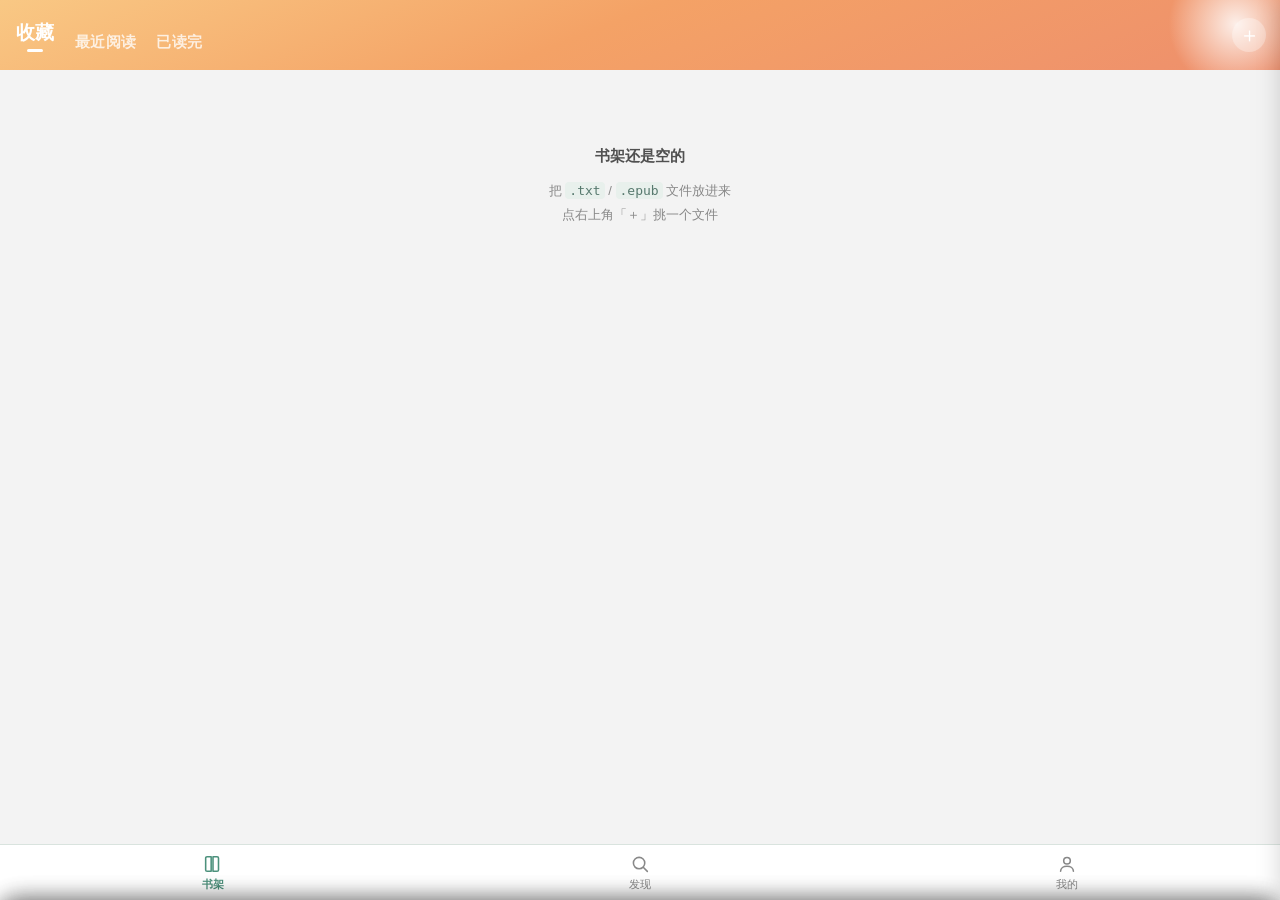
==== public/reader/index.html @ a2b7dff0 "feat(reader): 浮读回到小手机内部——阅读 App 直接嵌书架；壳 1.0.20 放行局域网语音" ====
<!doctype html>
<html lang="zh-CN" data-theme="jinjiang">
<head>
<meta charset="utf-8" />
<meta name="viewport" content="width=device-width, initial-scale=1, viewport-fit=cover, maximum-scale=1, user-scalable=no" />
<meta name="color-scheme" content="light dark" />
<title>浮读</title>
<link rel="stylesheet" href="reader.css" />
</head>
<body>
<div class="app" id="app">
  <!-- ══════ 书架 ══════ -->
  <section class="view" id="shelfView">
    <div class="hero">
      <div class="hero-sun"></div>
      <div class="hero-tabs" id="heroTabs">
        <button class="htab active" data-filter="all">收藏</button>
        <button class="htab" data-filter="recent">最近阅读</button>
        <button class="htab" data-filter="done">已读完</button>
      </div>
      <button class="hero-add" id="btnImport" title="导入">＋</button>
    </div>
    <div class="shelf-scroll" id="shelfScroll">
      <div id="shelfGroups"></div>
      <div class="empty hidden" id="shelfEmpty">
        <b>书架还是空的</b>
        把 <code>.txt</code> / <code>.epub</code> 文件放进来<br />
        点右上角「＋」挑一个文件
      </div>
    </div>
    <input type="file" id="fileInput" accept=".txt,.text,.epub,.md,.markdown,.html,.htm,text/plain,application/epub+zip" multiple hidden />
  </section>

  <!-- ══════ 发现 ══════ -->
  <section class="view hidden" id="discoverView">
    <header class="page-head"><h1>发现</h1></header>
    <div class="page-scroll">
      <div class="card-group">
        <button class="row-btn" id="btnImport2"><span>＋ 导入本地文件</span><em>TXT / EPUB / MD / HTML</em></button>
        <div class="hint">书只存在这台手机上，不会上传。txt 会自动分辨 UTF-8 / GBK，并按「第 X 章」切章。</div>
      </div>
      <div class="card-group">
        <div class="group-title">在书架里找</div>
        <input class="search-input" id="searchBox" placeholder="书名 / 作者" />
        <div id="searchResults" class="search-results"></div>
      </div>
    </div>
  </section>

  <!-- ══════ 我的 ══════ -->
  <section class="view hidden" id="meView">
    <header class="page-head"><h1>我的</h1></header>
    <div class="page-scroll">
      <div class="card-group" id="meStatus"></div>
      <div class="card-group">
        <div class="group-title">阅读</div>
        <button class="row-btn" id="btnOpenSettings"><span>阅读设置</span><em>主题 / 字号 / 行距</em></button>
        <button class="row-btn" id="btnOpenVoices"><span>音色与语速</span><em>听书</em></button>
        <div class="row-theme" id="segTheme">
          <button data-theme="jinjiang" class="active">晋江绿</button>
          <button data-theme="paper">纸黄</button>
          <button data-theme="night">夜读</button>
        </div>
      </div>
      <div class="card-group">
        <div class="group-title">批注模型</div>
        <button class="row-btn" id="btnOpenLlm"><span>模型接口与 Key</span><em id="llmState">未配置</em></button>
        <button class="row-btn" id="btnOpenCharacters"><span>角色</span><em id="charState">—</em></button>
      </div>
      <div class="card-group">
        <div class="group-title">听书服务</div>
        <button class="row-btn" id="btnOpenTts"><span>GPT-SoVITS 地址</span><em id="ttsState">未配置</em></button>
        <div class="hint">电脑上跑 <code>api_v2.py -a 0.0.0.0 -p 9880</code>，手机和电脑连同一个 WiFi。</div>
      </div>
      <div class="card-group">
        <div class="group-title">关于</div>
        <div class="hint">浮读 · 本地阅读器<br />书的正文、进度、批注全部存在本机，不上传任何地方。</div>
      </div>
    </div>
  </section>

  <!-- ══════ 阅读 ══════ -->
  <section class="view hidden" id="readView">
    <header class="head">
      <button class="icon-btn" id="btnBackShelf" title="返回书架">‹</button>
      <h1 id="bookTitle">—</h1>
      <button class="icon-btn" id="btnToc" title="目录">☰</button>
      <button class="icon-btn" id="btnReaderSettings" title="设置">⚙</button>
    </header>
    <div class="reader-scroll" id="readerScroll"></div>

    <div class="buddy-bar" id="buddyBar">
      <span class="buddy-ava" id="buddyAva">浮</span>
      <div>
        <div class="buddy-name" id="buddyName">还没有角色</div>
        <div class="buddy-status" id="buddyStatus">去设置里加一个，让它陪你读</div>
      </div>
      <button class="buddy-ask" id="btnBuddyChat">聊聊</button>
      <button class="buddy-ask" id="btnBuddyAnnotate" style="margin-left:6px">批注这段</button>
    </div>

    <div class="toolbar">
      <button class="chip" id="chipPrev">‹ 上一章</button>
      <button class="chip" id="chipToc">目录</button>
      <button class="chip solid" id="chipListen">▶ 听书</button>
      <button class="chip" id="chipFont">Aa 字号</button>
      <button class="chip" id="chipNext">下一章 ›</button>
    </div>

    <div class="audio-bar hidden" id="audioBar">
      <button id="abPrev">⏮</button>
      <button class="main" id="abPlay">⏸</button>
      <button id="abNext">⏭</button>
      <div class="t" id="abText">—</div>
      <button id="abClose">✕</button>
    </div>
  </section>

  <!-- ══════ 底部导航 ══════ -->
  <nav class="tabbar" id="tabbar">
    <button class="tab active" data-tab="shelf">
      <svg viewBox="0 0 24 24" aria-hidden="true"><path d="M4 5.5A1.5 1.5 0 0 1 5.5 4H10v16H5.5A1.5 1.5 0 0 1 4 18.5v-13Zm8-1.5h4.5A1.5 1.5 0 0 1 18 5.5v13a1.5 1.5 0 0 1-1.5 1.5H12V4Z"/></svg>
      <span>书架</span>
    </button>
    <button class="tab" data-tab="discover">
      <svg viewBox="0 0 24 24" aria-hidden="true"><circle cx="11" cy="11" r="6.2"/><path d="M15.8 15.8 20 20"/></svg>
      <span>发现</span>
    </button>
    <button class="tab" data-tab="me">
      <svg viewBox="0 0 24 24" aria-hidden="true"><circle cx="12" cy="8.5" r="3.6"/><path d="M5 20c0-3.6 3.1-5.6 7-5.6s7 2 7 5.6"/></svg>
      <span>我的</span>
    </button>
  </nav>
</div>
<!-- ══════ 目录 ══════ -->
<aside class="toc" id="toc">
  <div class="toc-head"><span id="tocTitle">目录</span><button class="x" id="tocClose">✕</button></div>
  <div class="toc-list" id="tocList"></div>
</aside>
<div class="mask" id="mask"></div>

<!-- ══════ 选中段落的操作栏 ══════ -->
<div class="selbar" id="selbar">
  <div class="selbar-quote" id="selQuote"></div>
  <div class="selbar-actions">
    <button class="btn primary" id="selAnnotate">让它批注</button>
    <button class="btn" id="selWrite">我写</button>
    <button class="btn" id="selRead">朗读</button>
    <button class="btn" id="selCopy">复制</button>
    <button class="btn" id="selCancel">✕</button>
  </div>
</div>

<!-- ══════ 阅读设置 ══════ -->
<div class="sheet" id="settingsSheet">
  <div class="sheet-head"><span>设置</span><button class="x" data-close="settingsSheet">✕</button></div>
  <div class="sheet-body">
    <div class="sheet-row"><span class="label">主题</span>
      <div class="seg" id="segTheme">
        <button data-theme="jinjiang" class="active">晋江绿</button>
        <button data-theme="paper">纸黄</button>
        <button data-theme="night">夜读</button>
      </div>
    </div>
    <div class="sheet-row"><span class="label">字号</span>
      <div class="stepper"><button data-fs="-1">−</button><span id="valFs">17</span><button data-fs="1">＋</button></div>
    </div>
    <div class="sheet-row"><span class="label">行距</span>
      <div class="stepper"><button data-lh="-0.1">−</button><span id="valLh">1.95</span><button data-lh="0.1">＋</button></div>
    </div>

    <div class="sheet-row" style="border-bottom:0"><span class="label">角色</span>
      <select id="selCharacter" style="flex:1;border:1px solid var(--green-light);background:var(--green-pale);color:var(--text-2);border-radius:8px;padding:8px"></select>
      <button class="btn" id="btnAddCharacter">＋ 新增</button>
    </div>
    <div id="characterForm" class="hidden">
      <div class="sheet-row"><span class="label">名字</span><input type="text" id="cfName" placeholder="角色名" /></div>
      <div class="sheet-row" style="align-items:flex-start"><span class="label">人设</span>
        <textarea id="cfPersona" rows="4" placeholder="它是什么样的人：说话习惯、在意什么、会怎么吐槽、和你的关系……" style="flex:1;min-width:0;border:1px solid var(--green-light);background:var(--green-pale);color:var(--text-2);border-radius:8px;padding:8px;font-size:13px;font-family:inherit"></textarea>
      </div>
      <div class="sheet-row"><button class="btn primary wide" id="btnSaveCharacter">保存角色</button></div>
    </div>

    <div class="sheet-row" style="border-bottom:0"><span class="label">批注模型</span>
      <input type="text" id="llmBase" placeholder="https://api.minimax.chat/v1" />
    </div>
    <div class="sheet-row"><span class="label">Key</span><input type="password" id="llmKey" placeholder="API Key" /></div>
    <div class="sheet-row"><span class="label">模型</span><input type="text" id="llmModel" placeholder="abab6.5s-chat / gpt-4o-mini / deepseek-chat" /></div>
    <div class="sheet-row"><button class="btn wide" id="btnSaveLlm">保存模型配置</button></div>

    <div class="sheet-row" style="border-bottom:0"><span class="label">语音服务</span>
      <input type="text" id="ttsBase" placeholder="http://192.168.1.5:9880" />
    </div>
    <div class="sheet-row"><button class="btn wide" id="btnTtsSheet">音色与语速</button></div>
    <div class="sheet-row" style="border-bottom:0;color:var(--muted);font-size:12px;line-height:1.7;display:block">
      听书走你电脑上的 GPT-SoVITS。手机上要填电脑的局域网地址（同一 WiFi），电脑端用
      <code>-a 0.0.0.0</code> 启动才能被手机访问。
    </div>
  </div>
</div>

<!-- ══════ 音色 / 语速 ══════ -->
<div class="sheet" id="audioSheet">
  <div class="sheet-head"><span>听书 · 音色</span><button class="x" data-close="audioSheet">✕</button></div>
  <div class="sheet-body">
    <div style="font-size:12.5px;color:var(--muted);margin-bottom:8px">音色（对应 GPT-SoVITS 的参考音频）</div>
    <div class="seg" id="segVoice" style="margin-bottom:14px"></div>
    <div class="sheet-row"><span class="label">名称</span><input type="text" id="vName" placeholder="例如：阿绿" /></div>
    <div class="sheet-row"><span class="label">参考音频</span><input type="text" id="vRef" placeholder="服务器上的路径，如 D:/ref/a.wav" /></div>
    <div class="sheet-row"><span class="label">参考文本</span><input type="text" id="vPrompt" placeholder="参考音频里说的那段话" /></div>
    <div class="sheet-row"><span class="label">语言</span>
      <div class="seg" id="segLang">
        <button data-lang="zh" class="active">中文</button>
        <button data-lang="ja">日文</button>
        <button data-lang="en">英文</button>
      </div>
    </div>
    <div class="sheet-row"><button class="btn primary wide" id="btnSaveVoice">保存这个音色</button></div>
    <div class="sheet-row"><span class="label">语速</span>
      <div class="stepper"><button data-speed="-0.1">−</button><span id="valSpeed">1.0</span><button data-speed="0.1">＋</button></div>
    </div>
  </div>
</div>

<!-- ══════ 和角色聊书 ══════ -->
<div class="sheet" id="chatSheet">
  <div class="sheet-head"><span id="chatTitle">聊聊这本书</span><button class="x" data-close="chatSheet">✕</button></div>
  <div class="sheet-body">
    <div class="chat-list" id="chatList"></div>
    <div class="chat-input">
      <input type="text" id="chatText" placeholder="问它点什么…" />
      <button id="chatSend">发送</button>
    </div>
  </div>
</div>

<!-- ══════ 写批注 ══════ -->
<div class="sheet" id="noteSheet">
  <div class="sheet-head"><span>批注</span><button class="x" data-close="noteSheet">✕</button></div>
  <div class="sheet-body">
    <div class="selbar-quote" id="noteQuote"></div>
    <textarea id="noteText" rows="4" placeholder="你想说什么…" style="width:100%;border:1px solid var(--green-light);background:var(--green-pale);color:var(--text);border-radius:10px;padding:10px;font-size:14px;line-height:1.7;font-family:inherit"></textarea>
    <div class="sheet-row" style="gap:8px;margin-top:10px;border-bottom:0">
      <button class="btn" id="noteAi">让 TA 写</button>
      <button class="btn primary" id="noteSave" style="margin-left:auto">保存</button>
    </div>
  </div>
</div>

<div class="toast" id="toast"></div>
<script src="jszip.min.js"></script>
<script src="reader.js"></script>
</body>
</html>
---- public/reader/reader.css ----
/* 浮读 · 晋江绿主题（配色取自参考稿 #4c917c / #57796e / #3a5149 / #8fb6a5 / #e8f0ec / #f3f3f3） */
:root {
  --green: #4c917c;
  --green-dark: #57796e;
  --green-deep: #3a5149;
  --green-light: #8fb6a5;
  --green-pale: #e8f0ec;
  --bg: #f3f3f3;
  --card: #ffffff;
  --text: #2b2b2b;
  --text-2: #505050;
  --muted: #888888;
  --line: #d9e3de;
  --red: #8a2121;
  --shadow: 0 2px 10px rgba(58, 81, 73, 0.08);
  --radius: 14px;
  --fs: 17px;
  --lh: 1.95;
}

[data-theme="night"] {
  --bg: #14181a;
  --card: #1d2426;
  --text: #d7dcd9;
  --text-2: #a9b3ae;
  --muted: #7c8a84;
  --line: #2b3538;
  --green-pale: #22302c;
  --shadow: 0 2px 10px rgba(0, 0, 0, 0.4);
}

[data-theme="paper"] {
  --bg: #f5eddb;
  --card: #fbf6ea;
  --text: #3a3227;
  --text-2: #6b5f4d;
  --muted: #93866f;
  --line: #e2d6bd;
  --green: #4c7a63;
  --green-dark: #5a6f5f;
  --green-pale: #ece3cf;
  --shadow: 0 2px 10px rgba(90, 72, 45, 0.1);
}

* { box-sizing: border-box; -webkit-tap-highlight-color: transparent; }
html, body { margin: 0; padding: 0; height: 100%; }
body {
  background: var(--bg);
  color: var(--text);
  font-family: -apple-system, "PingFang SC", "Noto Sans CJK SC", "Source Han Sans SC", "Microsoft YaHei", sans-serif;
  font-size: 15px;
  -webkit-text-size-adjust: 100%;
  overscroll-behavior: none;
}
button { font-family: inherit; }
.hidden { display: none !important; }

/* ── 应用外框 ── */
.app { height: 100dvh; display: flex; flex-direction: column; overflow: hidden; }
.view { flex: 1; min-height: 0; display: flex; flex-direction: column; }

/* ── 顶栏 ── */
.head {
  flex: none;
  background: var(--green);
  color: #fff;
  display: flex;
  align-items: center;
  gap: 6px;
  padding: 10px 8px calc(10px + env(safe-area-inset-top, 0px) * 0);
  padding-top: calc(10px + env(safe-area-inset-top, 0px));
  min-height: 52px;
}
.head h1 {
  flex: 1;
  margin: 0;
  font-size: 17px;
  font-weight: 600;
  text-align: center;
  white-space: nowrap;
  overflow: hidden;
  text-overflow: ellipsis;
}
.icon-btn {
  border: 0;
  background: transparent;
  color: #fff;
  width: 38px;
  height: 38px;
  border-radius: 10px;
  display: inline-flex;
  align-items: center;
  justify-content: center;
  font-size: 17px;
  cursor: pointer;
}
.icon-btn:active { background: rgba(255, 255, 255, 0.18); }
.icon-btn.spacer { visibility: hidden; }

/* ── 正文 ── */
.reader-scroll {
  flex: 1;
  min-height: 0;
  overflow-y: auto;
  -webkit-overflow-scrolling: touch;
  padding: 18px 20px 28px;
  background: var(--bg);
}
.chapter-head { margin: 6px 0 22px; }
.ch-title { font-size: calc(var(--fs) + 3px); font-weight: 700; color: var(--text); line-height: 1.5; margin: 0; }
.ch-sub { margin-top: 6px; font-size: 12px; color: var(--muted); letter-spacing: 0.04em; }
.ch-rule { height: 1px; background: var(--line); margin: 14px 0 4px; }

.para {
  position: relative;
  font-size: var(--fs);
  line-height: var(--lh);
  color: var(--text);
  text-indent: 2em;
  margin: 0 0 0.55em;
  padding: 2px 4px 2px 6px;
  border-radius: 6px;
  transition: background 0.15s ease;
}
.para.active { background: color-mix(in srgb, var(--green) 12%, transparent); }
.para.playing { background: color-mix(in srgb, var(--green) 18%, transparent); }
.para.has-note { cursor: pointer; }
.para .pno {
  position: absolute;
  left: -18px;
  top: 0.55em;
  font-size: 10px;
  color: var(--muted);
  text-indent: 0;
  opacity: 0.55;
}
.para.marked::after {
  content: "";
  position: absolute;
  left: -2px;
  top: 0.6em;
  width: 3px;
  height: calc(100% - 1.2em);
  border-radius: 2px;
  background: var(--green-light);
}
.reader-tip { text-align: center; color: var(--muted); font-size: 12.5px; padding: 26px 10px; line-height: 1.8; }
.ch-end { margin: 30px 0 10px; text-align: center; color: var(--muted); font-size: 12px; }

/* ── 批注卡 ── */
.note {
  margin: 2px 0 14px;
  background: var(--card);
  border: 1px solid color-mix(in srgb, var(--green) 45%, transparent);
  border-left: 4px solid color-mix(in srgb, var(--green) 80%, transparent);
  border-radius: 0 var(--radius) var(--radius) 0;
  padding: 9px 12px 10px;
  box-shadow: var(--shadow);
}
.note-head { display: flex; align-items: center; gap: 7px; margin-bottom: 5px; }
.note-ava {
  width: 22px; height: 22px; border-radius: 50%;
  background: var(--green-pale); color: var(--green);
  font-size: 11px; font-weight: 700;
  display: inline-flex; align-items: center; justify-content: center;
}
.note-name { font-size: 12px; font-weight: 600; color: var(--text); }
.note-x { margin-left: auto; border: 0; background: transparent; color: var(--muted); font-size: 15px; padding: 2px 4px; }
.note-quote {
  font-size: 12.5px; color: var(--text-2); line-height: 1.7;
  background: color-mix(in srgb, var(--green) 9%, transparent);
  border-left: 2px solid color-mix(in srgb, var(--green) 60%, transparent);
  padding: 5px 8px; border-radius: 4px; margin-bottom: 6px;
  display: -webkit-box; -webkit-line-clamp: 2; -webkit-box-orient: vertical; overflow: hidden;
}
.note-body { font-size: 14px; line-height: 1.8; color: var(--text); white-space: pre-wrap; }
.note-pending { font-size: 13px; color: var(--muted); font-style: italic; }

/* ── 顶部工具条（章节内）── */
.toolbar {
  flex: none;
  background: var(--green);
  display: flex;
  align-items: center;
  gap: 8px;
  padding: 8px 10px calc(8px + env(safe-area-inset-bottom, 0px));
  overflow-x: auto;
  scrollbar-width: none;
}
.toolbar::-webkit-scrollbar { display: none; }
.chip {
  flex: none;
  border: 1px solid var(--green-dark);
  background: var(--green-pale);
  color: var(--green-dark);
  font-size: 12.5px;
  font-weight: 600;
  padding: 7px 12px;
  border-radius: 999px;
  white-space: nowrap;
}
.chip:active { background: var(--green-light); }
.chip.solid { background: var(--green-dark); border-color: var(--green-dark); color: #fff; }

/* ── 伙伴条 ── */
.buddy-bar {
  flex: none;
  background: var(--green);
  color: #fff;
  display: flex;
  align-items: center;
  gap: 9px;
  padding: 7px 12px;
  border-top: 1px solid rgba(255, 255, 255, 0.16);
}
.buddy-ava {
  width: 28px; height: 28px; border-radius: 50%;
  border: 1.5px solid var(--green-dark);
  background: var(--green-pale); color: var(--green-dark);
  font-size: 12px; font-weight: 700;
  display: inline-flex; align-items: center; justify-content: center;
}
.buddy-name { font-size: 13px; font-weight: 600; }
.buddy-status { font-size: 11.5px; color: #eaf2ee; opacity: 0.9; }
.buddy-ask {
  margin-left: auto;
  border: 1px solid #fff;
  background: var(--green);
  color: #fff;
  font-size: 12px;
  padding: 6px 11px;
  border-radius: 999px;
}

/* ── 书架（收藏页） ── */
.hero { position: relative; padding: 16px 16px 12px; background: linear-gradient(158deg, #f9c884 0%, #f4a266 46%, #ee8f6c 100%); overflow: hidden; }
.hero-sun { position: absolute; right: -26px; top: -46px; width: 140px; height: 140px; border-radius: 50%; background: radial-gradient(circle at 50% 50%, rgba(255, 255, 255, 0.85), rgba(255, 255, 255, 0) 68%); }
.hero-tabs { position: relative; display: flex; align-items: flex-end; gap: 20px; padding-right: 42px; }
.htab { border: 0; background: transparent; color: rgba(255, 255, 255, 0.78); font-size: 14.5px; font-weight: 600; padding: 4px 0 6px; letter-spacing: 0.4px; }
.htab.active { color: #fff; font-size: 19px; font-weight: 800; }
.htab.active::after { content: ""; display: block; width: 16px; height: 3px; border-radius: 2px; background: #fff; margin: 3px auto 0; }
.hero-add { position: absolute; right: 14px; top: 18px; width: 34px; height: 34px; border-radius: 50%; border: 0; background: rgba(255, 255, 255, 0.3); color: #fff; font-size: 21px; line-height: 32px; }
[data-theme="night"] .hero { background: linear-gradient(158deg, #33473f, #24322e); }

.shelf-scroll { flex: 1; overflow-y: auto; padding: 12px 12px 14px; }
.group { margin-bottom: 20px; }
.group-head { display: flex; align-items: center; gap: 7px; margin: 4px 2px 9px; }
.group-head::before { content: ""; width: 3px; height: 15px; border-radius: 2px; background: #e2894d; }
.group-head h2 { margin: 0; font-size: 15.5px; font-weight: 800; color: var(--text); }
.group-head .cnt { font-size: 11.5px; color: var(--muted); font-weight: 400; }
.group-head .more { margin-left: auto; border: 0; background: transparent; color: #e2894d; font-size: 12.5px; font-weight: 600; padding: 2px 0; }

.cover-grid { display: grid; grid-template-columns: repeat(4, minmax(0, 1fr)); gap: 11px 9px; }
.cover-card { position: relative; aspect-ratio: 3 / 4.25; border-radius: 7px; overflow: hidden; background: var(--card); box-shadow: 0 1px 5px rgba(0, 0, 0, 0.13); }
.cover-card:active { transform: scale(0.97); }
.cover-card .cover { position: absolute; inset: 0; display: flex; flex-direction: column; justify-content: flex-end; background: linear-gradient(150deg, var(--c1), var(--c2)); }
.cover-card .cover::after { content: ""; position: absolute; left: 0; right: 0; bottom: 0; height: 55%; background: linear-gradient(rgba(0, 0, 0, 0), rgba(0, 0, 0, 0.5)); }
.cover-card .ct { position: relative; z-index: 1; padding: 5px 5px 6px; color: #fff; font-size: 11px; line-height: 1.28; font-weight: 700; text-shadow: 0 1px 3px rgba(0, 0, 0, 0.5); display: -webkit-box; -webkit-line-clamp: 3; -webkit-box-orient: vertical; overflow: hidden; }
.cbadge { position: absolute; top: 0; right: 0; z-index: 2; font-size: 9.5px; font-weight: 700; color: #fff; padding: 2px 5px; border-bottom-left-radius: 5px; }
.cbadge.done { background: #e2662f; }
.cbadge.new { background: #4f9f5f; }
.cbadge.read { background: rgba(0, 0, 0, 0.5); }
.progress-dot { position: absolute; left: 4px; top: 4px; z-index: 2; font-size: 9.5px; color: #fff; background: rgba(0, 0, 0, 0.45); border-radius: 3px; padding: 0 3px; }
.empty { text-align: center; color: var(--muted); padding: 60px 24px; line-height: 1.9; font-size: 13px; }
.empty b { display: block; color: var(--text-2); font-size: 15px; margin-bottom: 8px; }
.empty code { background: var(--green-pale); border-radius: 4px; padding: 1px 4px; color: var(--green-dark); }

/* ── 底部导航 ── */
.tabbar { flex: none; display: flex; background: var(--card); border-top: 1px solid var(--line); padding: 6px 0 calc(6px + env(safe-area-inset-bottom, 0px)); }
.tab { flex: 1; border: 0; background: transparent; color: var(--muted); display: flex; flex-direction: column; align-items: center; gap: 3px; font-size: 10.5px; padding: 2px 0; }
.tab svg { width: 22px; height: 22px; fill: none; stroke: currentColor; stroke-width: 1.7; stroke-linecap: round; stroke-linejoin: round; }
.tab.active { color: var(--green); font-weight: 600; }
body.reading .tabbar { display: none; }

/* ── 发现 / 我的 ── */
.page-head { padding: 16px 16px 6px; }
.page-head h1 { margin: 0; font-size: 21px; font-weight: 800; letter-spacing: 0.5px; }
.page-scroll { flex: 1; overflow-y: auto; padding: 6px 12px 18px; }
.card-group { background: var(--card); border-radius: 12px; padding: 4px 14px; margin-bottom: 12px; box-shadow: var(--shadow); }
.card-group .group-title { font-size: 12.5px; font-weight: 700; color: var(--muted); padding: 12px 0 2px; letter-spacing: 0.3px; }
.row-btn { width: 100%; display: flex; align-items: center; gap: 10px; border: 0; background: transparent; padding: 13px 0; font-size: 14.5px; color: var(--text); border-bottom: 1px solid var(--line); text-align: left; }
.card-group .row-btn:last-child, .card-group .row-theme:last-child { border-bottom: 0; }
.row-btn em { margin-left: auto; font-style: normal; font-size: 12px; color: var(--muted); max-width: 55%; overflow: hidden; text-overflow: ellipsis; white-space: nowrap; }
.row-theme { display: flex; gap: 8px; padding: 10px 0 12px; border-bottom: 1px solid var(--line); }
.row-theme button { flex: 1; border: 1px solid var(--line); background: var(--green-pale); color: var(--text-2); border-radius: 9px; padding: 9px 0; font-size: 12.5px; }
.row-theme button.active { border-color: var(--green); background: var(--green); color: #fff; font-weight: 700; }
.hint { font-size: 12px; color: var(--muted); line-height: 1.75; padding: 8px 0 12px; }
.hint code { background: var(--green-pale); border-radius: 4px; padding: 1px 4px; color: var(--green-dark); }
.search-input { width: 100%; border: 1px solid var(--line); background: var(--bg); border-radius: 9px; padding: 10px 12px; font-size: 14px; color: var(--text); margin: 8px 0 4px; }
.search-results { padding-bottom: 8px; }
.sr-item { display: flex; align-items: center; gap: 10px; padding: 10px 0; border-bottom: 1px solid var(--line); }
.sr-item:last-child { border-bottom: 0; }
.sr-cover { width: 30px; height: 42px; border-radius: 5px; flex: none; }
.sr-body { min-width: 0; }
.sr-title { font-size: 14px; font-weight: 600; white-space: nowrap; overflow: hidden; text-overflow: ellipsis; }
.sr-meta { font-size: 11.5px; color: var(--muted); margin-top: 3px; }
.me-status { padding: 13px 0; font-size: 13px; color: var(--text-2); line-height: 1.95; }
.me-status b { color: var(--text); }
/* ── 抽屉 / 弹层 ── */
.mask { position: fixed; inset: 0; background: rgba(0, 0, 0, 0.34); opacity: 0; pointer-events: none; transition: opacity 0.2s; z-index: 40; }
.mask.show { opacity: 1; pointer-events: auto; }
.sheet {
  position: fixed; left: 0; right: 0; bottom: 0; z-index: 50;
  background: var(--card);
  border-radius: 18px 18px 0 0;
  transform: translateY(102%);
  transition: transform 0.24s ease;
  max-height: 82dvh;
  display: flex; flex-direction: column;
  box-shadow: 0 -6px 24px rgba(0, 0, 0, 0.18);
}
.sheet.show { transform: translateY(0); }
.sheet-head {
  flex: none;
  background: var(--green); color: #fff;
  padding: 13px 16px;
  border-radius: 18px 18px 0 0;
  font-size: 15px; font-weight: 600;
  display: flex; align-items: center; gap: 8px;
}
.sheet-head .x { margin-left: auto; border: 0; background: transparent; color: #fff; font-size: 18px; }
.sheet-body { overflow-y: auto; padding: 14px 16px calc(18px + env(safe-area-inset-bottom, 0px)); }
.sheet-row { display: flex; align-items: center; gap: 10px; padding: 11px 0; border-bottom: 1px solid var(--line); }
.sheet-row:last-child { border-bottom: 0; }
.sheet-row .label { font-size: 14px; color: var(--text-2); flex: none; width: 84px; }
.sheet-row .val { font-size: 13px; color: var(--muted); flex: 1; }
.sheet-row input[type="text"], .sheet-row input[type="number"], .sheet-row input[type="password"] {
  flex: 1; min-width: 0;
  border: 1px solid var(--green-light);
  background: var(--green-pale);
  color: var(--text-2);
  border-radius: 8px;
  padding: 8px 10px;
  font-size: 13px;
}
.sheet-row input:focus { outline: none; border-color: var(--green); }
.btn {
  border: 1px solid var(--green-dark);
  background: var(--green-pale);
  color: var(--green-deep);
  border-radius: 9px;
  padding: 9px 14px;
  font-size: 13.5px;
  font-weight: 600;
}
.btn.primary { background: var(--green); border-color: var(--green); color: #fff; }
.btn.wide { width: 100%; padding: 12px; font-size: 15px; }
.btn:active { filter: brightness(0.94); }
.seg { display: flex; gap: 8px; flex-wrap: wrap; }
.seg button {
  border: 1px solid var(--green-light); background: var(--green-pale); color: var(--text-2);
  border-radius: 8px; padding: 7px 12px; font-size: 13px;
}
.seg button.active { border-color: var(--green); background: var(--green); color: #fff; }
.stepper { display: flex; align-items: center; gap: 10px; margin-left: auto; }
.stepper button {
  width: 30px; height: 30px; border-radius: 8px;
  border: 1px solid var(--green-dark); background: var(--green-pale); color: var(--green-deep);
  font-size: 16px; line-height: 1;
}
.stepper span { min-width: 44px; text-align: center; font-size: 13px; color: var(--text-2); }

/* ── 目录抽屉 ── */
.toc {
  position: fixed; top: 0; right: 0; bottom: 0; width: min(84vw, 340px); z-index: 50;
  background: var(--card);
  transform: translateX(102%);
  transition: transform 0.24s ease;
  display: flex; flex-direction: column;
  box-shadow: -6px 0 24px rgba(0, 0, 0, 0.18);
}
.toc.show { transform: translateX(0); }
.toc-head { background: var(--green); color: #fff; padding: 14px 16px calc(14px + env(safe-area-inset-top, 0px)); font-size: 15px; font-weight: 600; display: flex; align-items: center; }
.toc-head .x { margin-left: auto; border: 0; background: transparent; color: #fff; font-size: 18px; }
.toc-list { flex: 1; overflow-y: auto; padding: 6px 0 24px; }
.toc-item { display: flex; gap: 10px; align-items: baseline; padding: 12px 16px; border-bottom: 1px solid var(--line); }
.toc-item.active { background: color-mix(in srgb, var(--green) 10%, transparent); }
.toc-num { color: var(--green); font-size: 12px; font-weight: 700; min-width: 22px; }
.toc-name { color: var(--text); font-size: 14px; line-height: 1.5; flex: 1; }

/* ── 选择栏 ── */
.selbar {
  position: fixed; left: 0; right: 0; bottom: 0; z-index: 45;
  background: var(--card);
  border-radius: 16px 16px 0 0;
  box-shadow: 0 -6px 24px rgba(0, 0, 0, 0.16);
  transform: translateY(104%);
  transition: transform 0.2s;
  padding: 12px 14px calc(14px + env(safe-area-inset-bottom, 0px));
}
.selbar.show { transform: translateY(0); }
.selbar-quote {
  font-size: 12.5px; color: var(--text-2); line-height: 1.65;
  background: color-mix(in srgb, var(--green) 10%, transparent);
  border-left: 3px solid color-mix(in srgb, var(--green) 65%, transparent);
  padding: 7px 10px; border-radius: 4px; margin-bottom: 10px;
  max-height: 72px; overflow: hidden;
}
.selbar-actions { display: flex; gap: 8px; }
.selbar-actions .btn { flex: 1; padding: 10px 6px; font-size: 13px; }

/* ── 听书条 ── */
.audio-bar {
  flex: none;
  background: var(--green-deep);
  color: #fff;
  display: flex; align-items: center; gap: 8px;
  padding: 9px 12px calc(9px + env(safe-area-inset-bottom, 0px));
}
.audio-bar .t { flex: 1; font-size: 12px; color: #dfe9e5; white-space: nowrap; overflow: hidden; text-overflow: ellipsis; }
.audio-bar button {
  border: 0; background: rgba(255, 255, 255, 0.16); color: #fff;
  width: 34px; height: 34px; border-radius: 50%; font-size: 14px;
}
.audio-bar button.main { background: var(--green); width: 40px; height: 40px; }

/* ── 对话抽屉 ── */
.chat-list { min-height: 120px; max-height: 40dvh; overflow-y: auto; display: flex; flex-direction: column; gap: 8px; margin-bottom: 10px; }
.bubble { max-width: 84%; padding: 9px 12px; border-radius: 12px; font-size: 13.5px; line-height: 1.7; white-space: pre-wrap; }
.bubble.me { align-self: flex-end; background: var(--green); color: #fff; border-bottom-right-radius: 4px; }
.bubble.ta { align-self: flex-start; background: var(--green-pale); color: var(--text); border: 1px solid var(--green-light); border-bottom-left-radius: 4px; }
.chat-input { display: flex; gap: 8px; }
.chat-input input {
  flex: 1; border: 1px solid var(--green-light); background: var(--green-pale);
  color: var(--text); border-radius: 9px; padding: 10px 12px; font-size: 14px;
}
.chat-input button { border: 0; background: var(--green); color: #fff; border-radius: 9px; padding: 0 16px; font-size: 14px; }

.toast {
  position: fixed; left: 50%; bottom: 96px; transform: translate(-50%, 10px);
  background: rgba(43, 43, 43, 0.9); color: #fff;
  padding: 9px 16px; border-radius: 999px; font-size: 13px;
  opacity: 0; transition: all 0.22s; z-index: 90; max-width: 86vw; text-align: center;
}
.toast.show { opacity: 1; transform: translate(-50%, 0); }
.spin { display: inline-block; width: 12px; height: 12px; border: 2px solid currentColor; border-top-color: transparent; border-radius: 50%; animation: sp 0.8s linear infinite; vertical-align: -1px; }
@keyframes sp { to { transform: rotate(360deg); } }
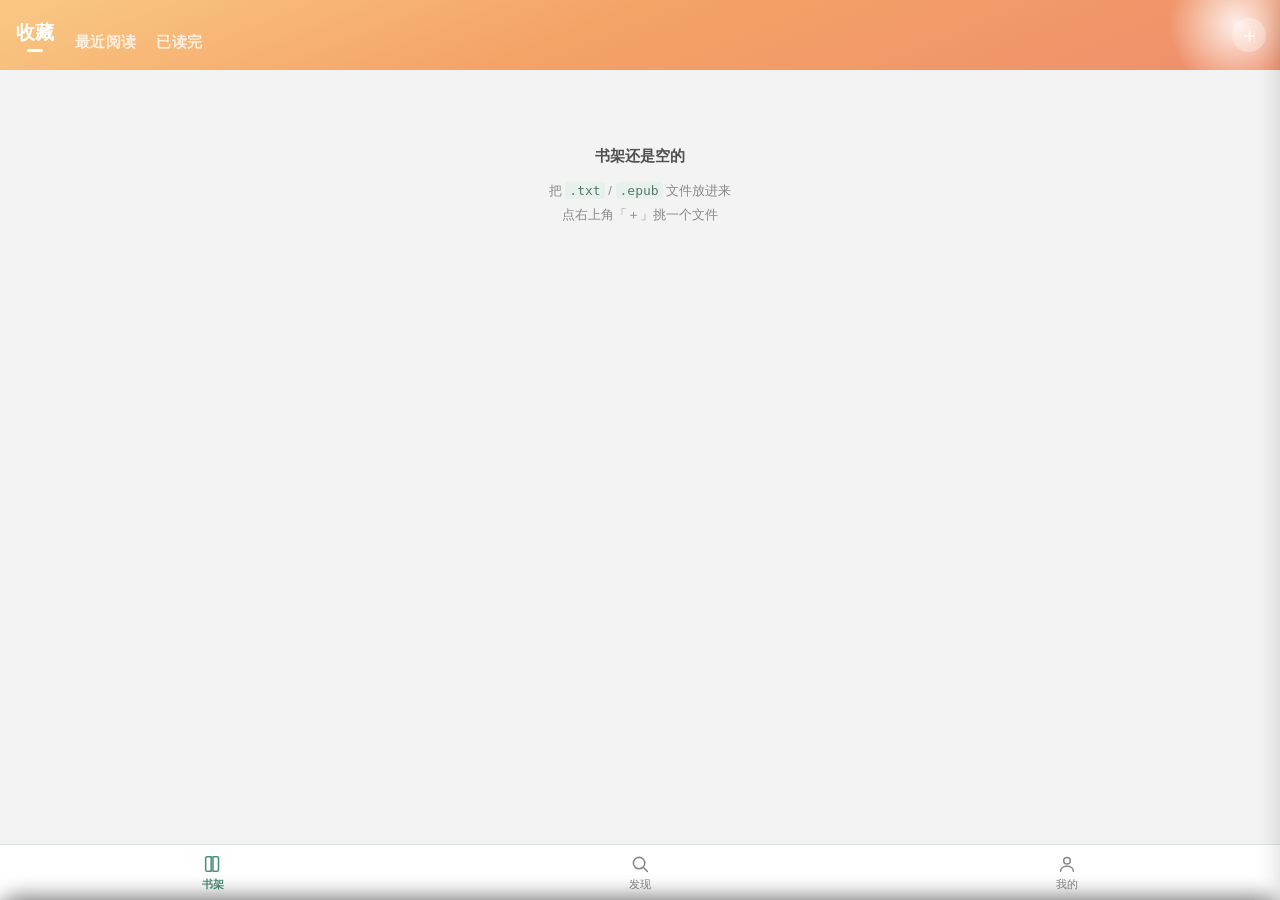
==== commit 56afb560: "feat(reader): 听书走小手机已配的语音（正太/少年/青年/少女四预设），角色人设直接读小手机" ====
--- a/public/reader/index.html
+++ b/public/reader/index.html
@@ -188,13 +188,17 @@
     <div class="sheet-row"><span class="label">模型</span><input type="text" id="llmModel" placeholder="abab6.5s-chat / gpt-4o-mini / deepseek-chat" /></div>
     <div class="sheet-row"><button class="btn wide" id="btnSaveLlm">保存模型配置</button></div>
 
-    <div class="sheet-row" style="border-bottom:0"><span class="label">语音服务</span>
-      <input type="text" id="ttsBase" placeholder="http://192.168.1.5:9880" />
+    <div class="sheet-row" style="border-bottom:0"><span class="label">听书引擎</span>
+      <span id="ttsEngineState" style="flex:1;color:var(--text-2);font-size:13px">检测中…</span>
+    </div>
+    <div class="sheet-row"><span class="label">自己的语音服务</span>
+      <input type="text" id="ttsBase" placeholder="可选：http://192.168.1.5:9880（GPT-SoVITS）" />
     </div>
     <div class="sheet-row"><button class="btn wide" id="btnTtsSheet">音色与语速</button></div>
     <div class="sheet-row" style="border-bottom:0;color:var(--muted);font-size:12px;line-height:1.7;display:block">
-      听书走你电脑上的 GPT-SoVITS。手机上要填电脑的局域网地址（同一 WiFi），电脑端用
-      <code>-a 0.0.0.0</code> 启动才能被手机访问。
+      默认用你小手机里已经配好的语音（MiniMax）读，正太 / 少年 / 青年 / 少女四种音色直接可用；
+      没配语音时退回手机自带的系统朗读。想用自己的 GPT-SoVITS，就把电脑上
+      <code>-a 0.0.0.0</code> 起的地址填在上面。
     </div>
   </div>
 </div>
@@ -203,7 +207,10 @@
 <div class="sheet" id="audioSheet">
   <div class="sheet-head"><span>听书 · 音色</span><button class="x" data-close="audioSheet">✕</button></div>
   <div class="sheet-body">
-    <div style="font-size:12.5px;color:var(--muted);margin-bottom:8px">音色（对应 GPT-SoVITS 的参考音频）</div>
+    <div style="font-size:12.5px;color:var(--muted);margin-bottom:8px">音色预设（点一下就换）</div>
+    <div class="seg" id="presetVoices" style="margin-bottom:6px"></div>
+    <div id="ttsEngineHint" style="font-size:12px;color:var(--muted);margin-bottom:16px"></div>
+    <div style="font-size:12.5px;color:var(--muted);margin-bottom:8px">自己的音色（GPT-SoVITS 参考音频，可选）</div>
     <div class="seg" id="segVoice" style="margin-bottom:14px"></div>
     <div class="sheet-row"><span class="label">名称</span><input type="text" id="vName" placeholder="例如：阿绿" /></div>
     <div class="sheet-row"><span class="label">参考音频</span><input type="text" id="vRef" placeholder="服务器上的路径，如 D:/ref/a.wav" /></div>
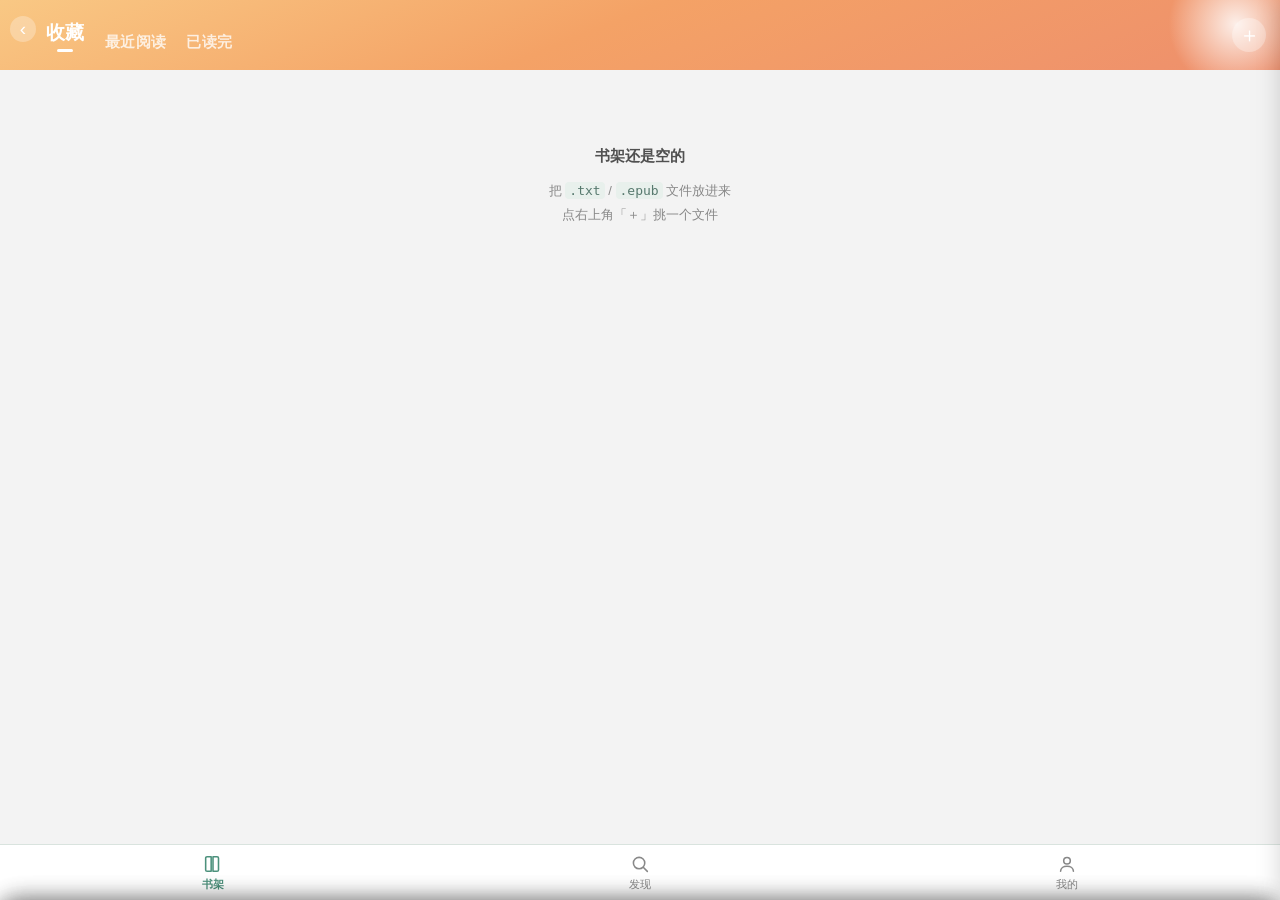
==== commit 3ef51772: "fix(reader): 左上角可退出、目录可打开、底栏不再溢出、正文自动排版、听书可选本地 GPT-SoVITS" ====
--- a/public/reader/index.html
+++ b/public/reader/index.html
@@ -13,6 +13,7 @@
   <section class="view" id="shelfView">
     <div class="hero">
       <div class="hero-sun"></div>
+      <button class="hero-exit" id="btnExit" title="回到桌面" aria-label="回到桌面">‹</button>
       <div class="hero-tabs" id="heroTabs">
         <button class="htab active" data-filter="all">收藏</button>
         <button class="htab" data-filter="recent">最近阅读</button>
@@ -100,11 +101,11 @@
     </div>
 
     <div class="toolbar">
-      <button class="chip" id="chipPrev">‹ 上一章</button>
+      <button class="chip" id="chipPrev" title="上一章">‹</button>
       <button class="chip" id="chipToc">目录</button>
-      <button class="chip solid" id="chipListen">▶ 听书</button>
-      <button class="chip" id="chipFont">Aa 字号</button>
-      <button class="chip" id="chipNext">下一章 ›</button>
+      <button class="chip solid grow" id="chipListen">▶ 听书</button>
+      <button class="chip" id="chipFont" title="字号">Aa</button>
+      <button class="chip" id="chipNext" title="下一章">›</button>
     </div>
 
     <div class="audio-bar hidden" id="audioBar">
@@ -207,6 +208,16 @@
 <div class="sheet" id="audioSheet">
   <div class="sheet-head"><span>听书 · 音色</span><button class="x" data-close="audioSheet">✕</button></div>
   <div class="sheet-body">
+    <div style="font-size:12.5px;color:var(--muted);margin-bottom:8px">听书引擎</div>
+    <div class="seg" id="segEngine" style="margin-bottom:12px">
+      <button data-engine="auto" class="active">自动</button>
+      <button data-engine="phone">小手机语音</button>
+      <button data-engine="gts">我的电脑</button>
+    </div>
+    <div id="engineHint" style="font-size:12px;color:var(--muted);margin-bottom:10px"></div>
+    <div class="sheet-row"><span class="label">电脑地址</span><input type="text" id="ttsBaseQ" placeholder="http://192.168.1.5:9880" /></div>
+    <div class="sheet-row"><button class="btn wide" id="btnTestTts">测一下这台电脑能不能连上</button></div>
+    <div style="height:6px"></div>
     <div style="font-size:12.5px;color:var(--muted);margin-bottom:8px">音色预设（点一下就换）</div>
     <div class="seg" id="presetVoices" style="margin-bottom:6px"></div>
     <div id="ttsEngineHint" style="font-size:12px;color:var(--muted);margin-bottom:16px"></div>
--- a/public/reader/reader.css
+++ b/public/reader/reader.css
@@ -56,7 +56,7 @@
 .hidden { display: none !important; }
 
 /* ── 应用外框 ── */
-.app { height: 100dvh; display: flex; flex-direction: column; overflow: hidden; }
+.app { height: 100%; min-height: 100%; display: flex; flex-direction: column; overflow: hidden; }
 .view { flex: 1; min-height: 0; display: flex; flex-direction: column; }
 
 /* ── 顶栏 ── */
@@ -121,6 +121,11 @@
   padding: 2px 4px 2px 6px;
   border-radius: 6px;
   transition: background 0.15s ease;
+  /* 自动排版：左对齐（中文两端对齐会被拉得很散）+ 长串自动断行 */
+  text-align: left;
+  overflow-wrap: break-word;
+  word-break: break-word;
+  hyphens: auto;
 }
 .para.active { background: color-mix(in srgb, var(--green) 12%, transparent); }
 .para.playing { background: color-mix(in srgb, var(--green) 18%, transparent); }
@@ -182,23 +187,28 @@
   background: var(--green);
   display: flex;
   align-items: center;
-  gap: 8px;
-  padding: 8px 10px calc(8px + env(safe-area-inset-bottom, 0px));
-  overflow-x: auto;
-  scrollbar-width: none;
+  justify-content: space-between;
+  gap: 6px;
+  padding: 8px 8px calc(8px + env(safe-area-inset-bottom, 0px));
+  overflow: hidden;
 }
 .toolbar::-webkit-scrollbar { display: none; }
 .chip {
-  flex: none;
+  flex: 1 1 0;
+  min-width: 0;
   border: 1px solid var(--green-dark);
   background: var(--green-pale);
   color: var(--green-dark);
-  font-size: 12.5px;
+  font-size: 13px;
   font-weight: 600;
-  padding: 7px 12px;
+  padding: 8px 4px;
   border-radius: 999px;
   white-space: nowrap;
-}
+  text-align: center;
+  text-overflow: ellipsis;
+  overflow: hidden;
+}
+.chip.grow { flex: 1.5 1 0; }
 .chip:active { background: var(--green-light); }
 .chip.solid { background: var(--green-dark); border-color: var(--green-dark); color: #fff; }
 
@@ -233,12 +243,13 @@
 }
 
 /* ── 书架（收藏页） ── */
-.hero { position: relative; padding: 16px 16px 12px; background: linear-gradient(158deg, #f9c884 0%, #f4a266 46%, #ee8f6c 100%); overflow: hidden; }
+.hero { position: relative; padding: calc(16px + env(safe-area-inset-top, 0px)) 16px 12px; background: linear-gradient(158deg, #f9c884 0%, #f4a266 46%, #ee8f6c 100%); overflow: hidden; }
 .hero-sun { position: absolute; right: -26px; top: -46px; width: 140px; height: 140px; border-radius: 50%; background: radial-gradient(circle at 50% 50%, rgba(255, 255, 255, 0.85), rgba(255, 255, 255, 0) 68%); }
-.hero-tabs { position: relative; display: flex; align-items: flex-end; gap: 20px; padding-right: 42px; }
+.hero-tabs { position: relative; display: flex; align-items: flex-end; gap: 20px; padding-left: 30px; padding-right: 42px; }
 .htab { border: 0; background: transparent; color: rgba(255, 255, 255, 0.78); font-size: 14.5px; font-weight: 600; padding: 4px 0 6px; letter-spacing: 0.4px; }
 .htab.active { color: #fff; font-size: 19px; font-weight: 800; }
 .htab.active::after { content: ""; display: block; width: 16px; height: 3px; border-radius: 2px; background: #fff; margin: 3px auto 0; }
+.hero-exit { position: absolute; left: 10px; top: 16px; width: 26px; height: 26px; padding: 0; border: 0; border-radius: 50%; background: rgba(255, 255, 255, 0.28); color: #fff; font-size: 19px; line-height: 24px; text-align: center; z-index: 2; }
 .hero-add { position: absolute; right: 14px; top: 18px; width: 34px; height: 34px; border-radius: 50%; border: 0; background: rgba(255, 255, 255, 0.3); color: #fff; font-size: 21px; line-height: 32px; }
 [data-theme="night"] .hero { background: linear-gradient(158deg, #33473f, #24322e); }
 
@@ -273,7 +284,7 @@
 body.reading .tabbar { display: none; }
 
 /* ── 发现 / 我的 ── */
-.page-head { padding: 16px 16px 6px; }
+.page-head { padding: calc(16px + env(safe-area-inset-top, 0px)) 16px 6px; }
 .page-head h1 { margin: 0; font-size: 21px; font-weight: 800; letter-spacing: 0.5px; }
 .page-scroll { flex: 1; overflow-y: auto; padding: 6px 12px 18px; }
 .card-group { background: var(--card); border-radius: 12px; padding: 4px 14px; margin-bottom: 12px; box-shadow: var(--shadow); }
